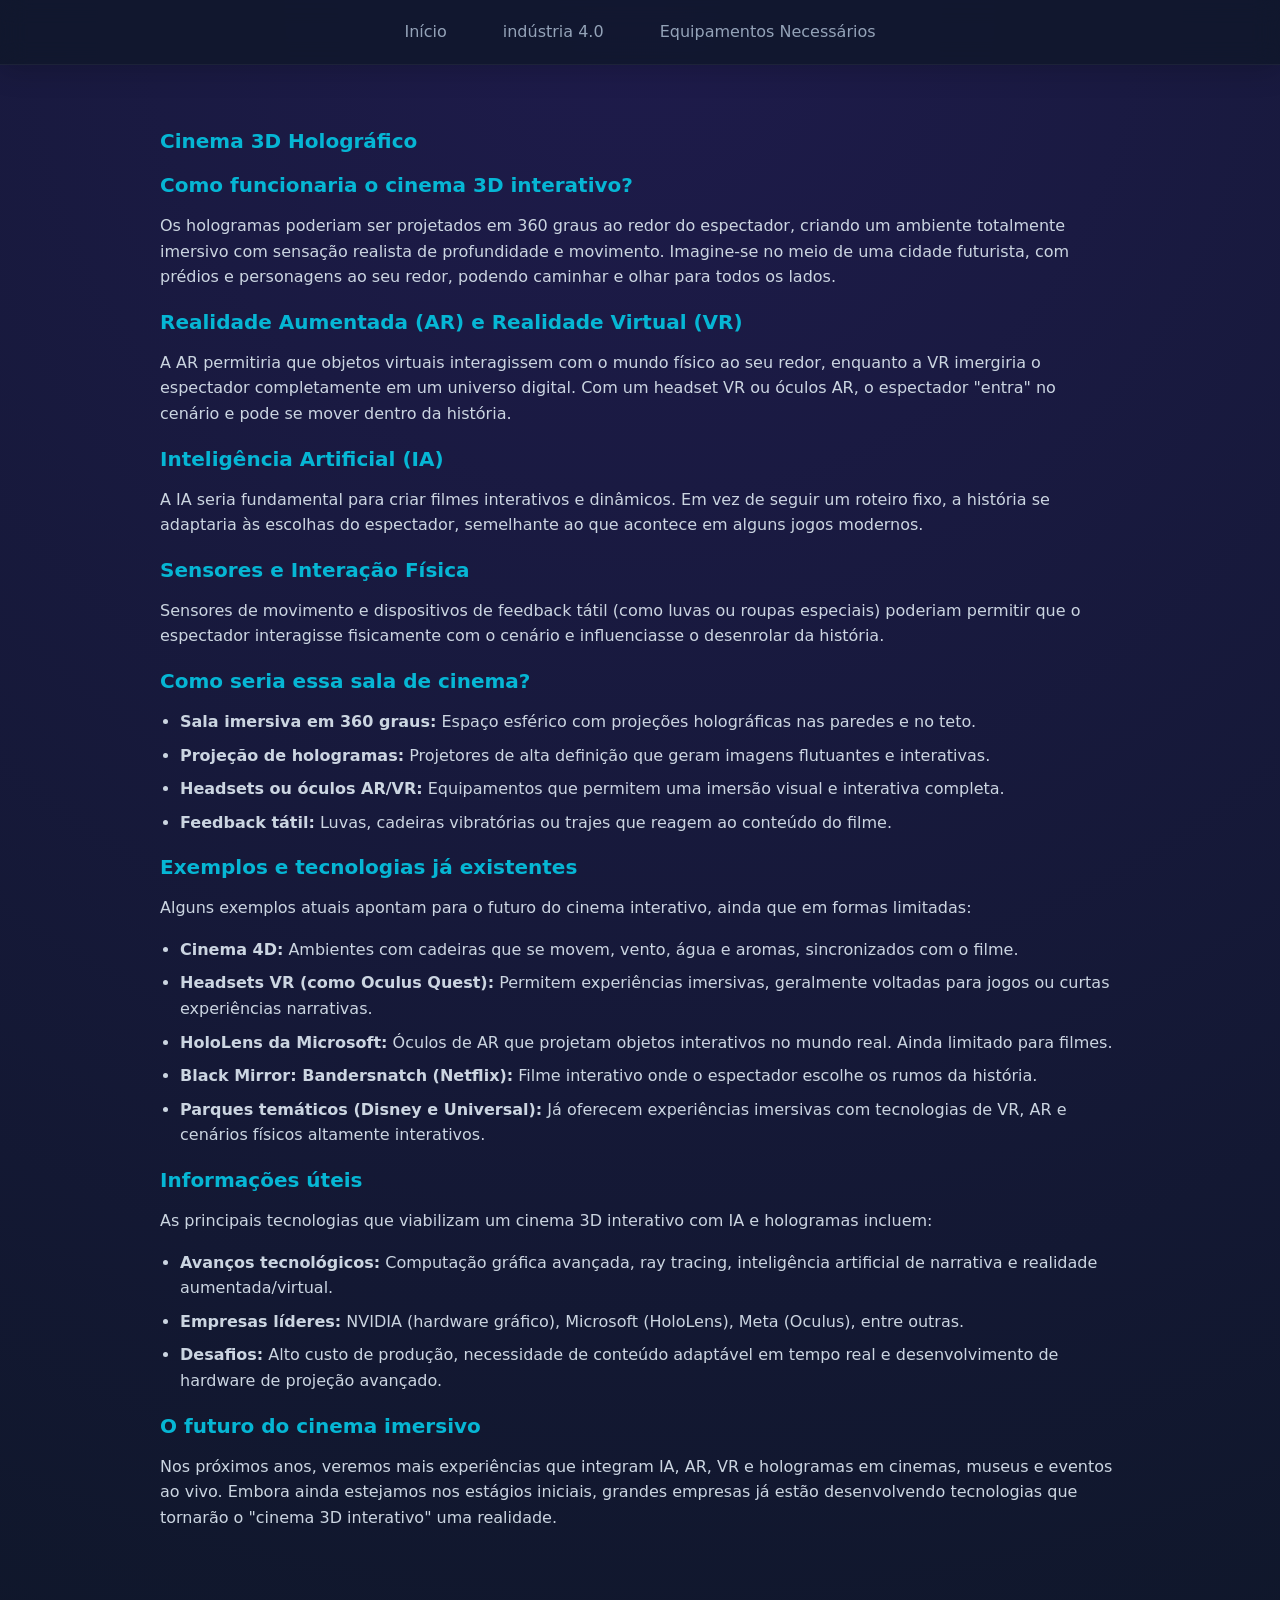
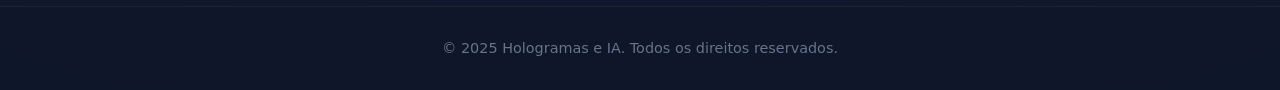
==== cinema3d.html @ 969d9fc0 "Add files via upload" ====
<!DOCTYPE html>
<html lang="pt-BR">
<head>
  <meta charset="UTF-8">
  <meta name="viewport" content="width=device-width, initial-scale=1.0">
  <title>Cinema 3D Holográfico</title>
  <link rel="stylesheet" href="style.css">
</head>
<body>
  <header>
    <nav class="navbar">
      <ul>
        <li><a href="index.html" class="botao-link">Início</a></li>
        <li><a href="ia.html" class="botao-link"> indústria 4.0</a></li>
        
        <li><a href="equipamentos.html" class="botao-link">Equipamentos Necessários</a></li>
      </ul>
    </nav>
  </header>

  <main>
    <section class="conteudo">
      <h2 class="conteudo__titulo">Cinema 3D Holográfico</h2>

      <h4 class="conteudo__titulo">Como funcionaria o cinema 3D interativo?</h4>
      <p class="conteudo__texto">
        Os hologramas poderiam ser projetados em 360 graus ao redor do espectador, criando um ambiente totalmente imersivo com sensação realista de profundidade e movimento.
        Imagine-se no meio de uma cidade futurista, com prédios e personagens ao seu redor, podendo caminhar e olhar para todos os lados.
      </p>

      <h4 class="conteudo__titulo">Realidade Aumentada (AR) e Realidade Virtual (VR)</h4>
      <p class="conteudo__texto">
        A AR permitiria que objetos virtuais interagissem com o mundo físico ao seu redor, enquanto a VR imergiria o espectador completamente em um universo digital.
        Com um headset VR ou óculos AR, o espectador "entra" no cenário e pode se mover dentro da história.
      </p>

      <h4 class="conteudo__titulo">Inteligência Artificial (IA)</h4>
      <p class="conteudo__texto">
        A IA seria fundamental para criar filmes interativos e dinâmicos. Em vez de seguir um roteiro fixo, a história se adaptaria às escolhas do espectador, semelhante ao que acontece em alguns jogos modernos.
      </p>

      <h4 class="conteudo__titulo">Sensores e Interação Física</h4>
      <p class="conteudo__texto">
        Sensores de movimento e dispositivos de feedback tátil (como luvas ou roupas especiais) poderiam permitir que o espectador interagisse fisicamente com o cenário e influenciasse o desenrolar da história.
      </p>

      <h4 class="conteudo__titulo">Como seria essa sala de cinema?</h4>
      <ul class="conteudo__lista">
        <li class="lista__item">
          <strong>Sala imersiva em 360 graus:</strong> Espaço esférico com projeções holográficas nas paredes e no teto.
        </li>
        <li class="lista__item">
          <strong>Projeção de hologramas:</strong> Projetores de alta definição que geram imagens flutuantes e interativas.
        </li>
        <li class="lista__item">
          <strong>Headsets ou óculos AR/VR:</strong> Equipamentos que permitem uma imersão visual e interativa completa.
        </li>
        <li class="lista__item">
          <strong>Feedback tátil:</strong> Luvas, cadeiras vibratórias ou trajes que reagem ao conteúdo do filme.
        </li>
      </ul>

      <h4 class="conteudo__titulo">Exemplos e tecnologias já existentes</h4>

      <p class="conteudo__texto">
        Alguns exemplos atuais apontam para o futuro do cinema interativo, ainda que em formas limitadas:
      </p>

      <ul class="conteudo__lista">
        <li class="lista__item">
          <strong>Cinema 4D:</strong> Ambientes com cadeiras que se movem, vento, água e aromas, sincronizados com o filme.
        </li>
        <li class="lista__item">
          <strong>Headsets VR (como Oculus Quest):</strong> Permitem experiências imersivas, geralmente voltadas para jogos ou curtas experiências narrativas.
        </li>
        <li class="lista__item">
          <strong>HoloLens da Microsoft:</strong> Óculos de AR que projetam objetos interativos no mundo real. Ainda limitado para filmes.
        </li>
        <li class="lista__item">
          <strong>Black Mirror: Bandersnatch (Netflix):</strong> Filme interativo onde o espectador escolhe os rumos da história.
        </li>
        <li class="lista__item">
          <strong>Parques temáticos (Disney e Universal):</strong> Já oferecem experiências imersivas com tecnologias de VR, AR e cenários físicos altamente interativos.
        </li>
      </ul>

      <h4 class="conteudo__titulo">Informações úteis</h4>
      <p class="conteudo__texto">
        As principais tecnologias que viabilizam um cinema 3D interativo com IA e hologramas incluem:
      </p>

      <ul class="conteudo__lista">
        <li class="lista__item">
          <strong>Avanços tecnológicos:</strong> Computação gráfica avançada, ray tracing, inteligência artificial de narrativa e realidade aumentada/virtual.
        </li>
        <li class="lista__item">
          <strong>Empresas líderes:</strong> NVIDIA (hardware gráfico), Microsoft (HoloLens), Meta (Oculus), entre outras.
        </li>
        <li class="lista__item">
          <strong>Desafios:</strong> Alto custo de produção, necessidade de conteúdo adaptável em tempo real e desenvolvimento de hardware de projeção avançado.
        </li>
      </ul>

      <h4 class="conteudo__titulo">O futuro do cinema imersivo</h4>
      <p class="conteudo__texto">
        Nos próximos anos, veremos mais experiências que integram IA, AR, VR e hologramas em cinemas, museus e eventos ao vivo.
        Embora ainda estejamos nos estágios iniciais, grandes empresas já estão desenvolvendo tecnologias que tornarão o "cinema 3D interativo" uma realidade.
      </p>
    </section>
  </main>

  <footer>
    <p>&copy; 2025 Hologramas e IA. Todos os direitos reservados.</p>
  </footer>

  <script src="script.js"></script>
</body>
</html>
---- style.css ----
/* ==========================================================================
   1. RESET & CONFIGURAÇÕES GERAIS
   ========================================================================== */
   * {
    margin: 0;
    padding: 0;
    box-sizing: border-box;
  }
  
  html {
    scroll-behavior: smooth;
  }
  
  body {
    /* Mantive o gradiente como fallback caso o vídeo falhe ou demore a carregar */
    background: radial-gradient(circle at top, #1e1b4b 0%, #0f172a 100%);
    font-family: system-ui, -apple-system, BlinkMacSystemFont, 'Segoe UI', Roboto, Oxygen, Ubuntu, Cantarell, sans-serif;
    color: #f8fafc;
    line-height: 1.6;
    text-rendering: optimizeLegibility;
    -webkit-font-smoothing: antialiased;
  }
  
  /* ==========================================================================
     1.1 VÍDEO DE FUNDO
     ========================================================================== */
  #video-fundo {
    position: fixed;
    top: 0;
    left: 0;
    width: 100vw;
    height: 100vh;
    object-fit: cover; /* Garante que o vídeo cubra a tela inteira sem distorcer */
    z-index: -1;       /* Joga o vídeo para trás de todo o conteúdo */
  }
  
  /* ==========================================================================
     2. NAVBAR (MENU DE NAVEGAÇÃO)
     ========================================================================== */
  .navbar {
    background-color: rgba(15, 23, 42, 0.8);
    backdrop-filter: blur(12px);
    -webkit-backdrop-filter: blur(12px);
    padding: 1.2rem 2rem;
    position: sticky;
    top: 0;
    z-index: 100;
    border-bottom: 1px solid rgba(255, 255, 255, 0.05);
    box-shadow: 0 4px 30px rgba(0, 0, 0, 0.2);
  }
  
  .navbar ul {
    list-style: none;
    display: flex;
    justify-content: center;
    align-items: center;
    gap: 24px;
  }
  
  /* Estilo sofisticado para os links do menu */
  .botao-link {
    color: #94a3b8;
    font-size: 1rem;
    font-weight: 500;
    text-decoration: none;
    padding: 8px 16px;
    border-radius: 8px;
    transition: all 0.25s ease;
  }
  
  .botao-link:hover {
    color: #06b6d4;
    background-color: rgba(6, 182, 212, 0.1);
  }
  
  /* Botão hambúrguer para mobile */
  .menu-toggle {
    display: none;
    background: none;
    border: none;
    color: #f8fafc;
    font-size: 1.75rem;
    position: absolute;
    top: 50%;
    right: 2rem;
    transform: translateY(-50%);
    cursor: pointer;
  }
  
  /* ==========================================================================
     3. LAYOUT PRINCIPAL & SEÇÕES
     ========================================================================== */
  main {
    max-width: 1000px;
    margin: 0 auto;
    padding: 60px 20px;
  }
  
  .content-section {
    margin-bottom: 40px;
    /* Ajustei a opacidade para 0.65 para o vídeo de fundo aparecer sutilmente através dos cards */
    background: rgba(30, 41, 59, 0.65);
    backdrop-filter: blur(4px); /* Efeito de vidro jateado bem leve nos cards */
    border: 1px solid rgba(255, 255, 255, 0.05);
    padding: 40px;
    border-radius: 16px;
    transition: transform 0.3s ease, border-color 0.3s ease;
  }
  
  .content-section:hover {
    transform: translateY(-4px);
    border-color: rgba(124, 58, 237, 0.3); /* Destaque roxo sutil ao passar o mouse */
  }
  
  .content-section h2 {
    font-size: 2rem;
    font-weight: 700;
    margin-bottom: 20px;
    color: #f8fafc;
    letter-spacing: -0.02em;
  }
  
  /* Textos internos das seções */
  .conteudo__titulo {
    font-size: 1.25rem;
    font-weight: 600;
    color: #06b6d4;
    margin-bottom: 12px;
  }
  
  .conteudo__texto {
    color: #cbd5e1;
    font-size: 1rem;
    margin-bottom: 16px;
  }
  
  .conteudo__lista {
    margin-left: 20px;
    color: #cbd5e1;
    margin-bottom: 16px;
  }
  
  .conteudo__lista li {
    margin-bottom: 8px;
  }
  
  /* Conteúdo que começa oculto */
  .content {
    margin-top: 20px;
    padding-top: 20px;
    border-top: 1px solid rgba(255, 255, 255, 0.05);
    color: #cbd5e1;
    display: none;
  }
  
  /* ==========================================================================
     4. BOTÕES DEAÇÃO (TOGGLE)
     ========================================================================== */
  .toggle-content {
    display: inline-flex;
    align-items: center;
    justify-content: center;
    background: linear-gradient(135deg, #7c3aed 0%, #6d28d9 100%);
    color: #ffffff;
    border: none;
    padding: 12px 28px;
    border-radius: 10px;
    font-size: 0.95rem;
    font-weight: 600;
    cursor: pointer;
    transition: all 0.25s ease;
    box-shadow: 0 4px 12px rgba(124, 58, 237, 0.25);
  }
  
  .toggle-content:hover {
    transform: translateY(-2px);
    box-shadow: 0 6px 20px rgba(124, 58, 237, 0.4);
    filter: brightness(1.1);
  }
  
  .toggle-content:active {
    transform: translateY(0);
  }
  
  /* ==========================================================================
     5. RODAPÉ (FOOTER)
     ========================================================================== */
  footer {
    /* Substituído o fundo sólido por um levemente transparente para combinar com a estética */
    background-color: rgba(15, 23, 42, 0.9);
    color: #64748b;
    padding: 30px 20px;
    text-align: center;
    font-size: 0.9rem;
    border-top: 1px solid rgba(255, 255, 255, 0.05);
  }
  
  /* ==========================================================================
     6. RESPONSIVIDADE (MOBILE)
     ========================================================================== */
  @media (max-width: 768px) {
    .menu-toggle {
      display: block;
    }
  
    .navbar {
      padding: 1rem;
    }
  
    .navbar ul {
      flex-direction: column;
      gap: 8px;
      display: none;
      width: 100%;
      margin-top: 20px;
      background-color: #0f172a;
      padding: 16px;
      border-radius: 12px;
      border: 1px solid rgba(255, 255, 255, 0.05);
    }
  
    .navbar ul.active {
      display: flex;
    }
  
    .botao-link {
      display: block;
      width: 100%;
      text-align: center;
      font-size: 1.1rem;
      padding: 12px;
    }
  
    main {
      padding: 40px 16px;
    }
  
    .content-section {
      padding: 24px 20px;
    }
  
    .content-section h2 {
      font-size: 1.6rem;
    }
  
    .toggle-content {
      width: 100%;
    }
  }
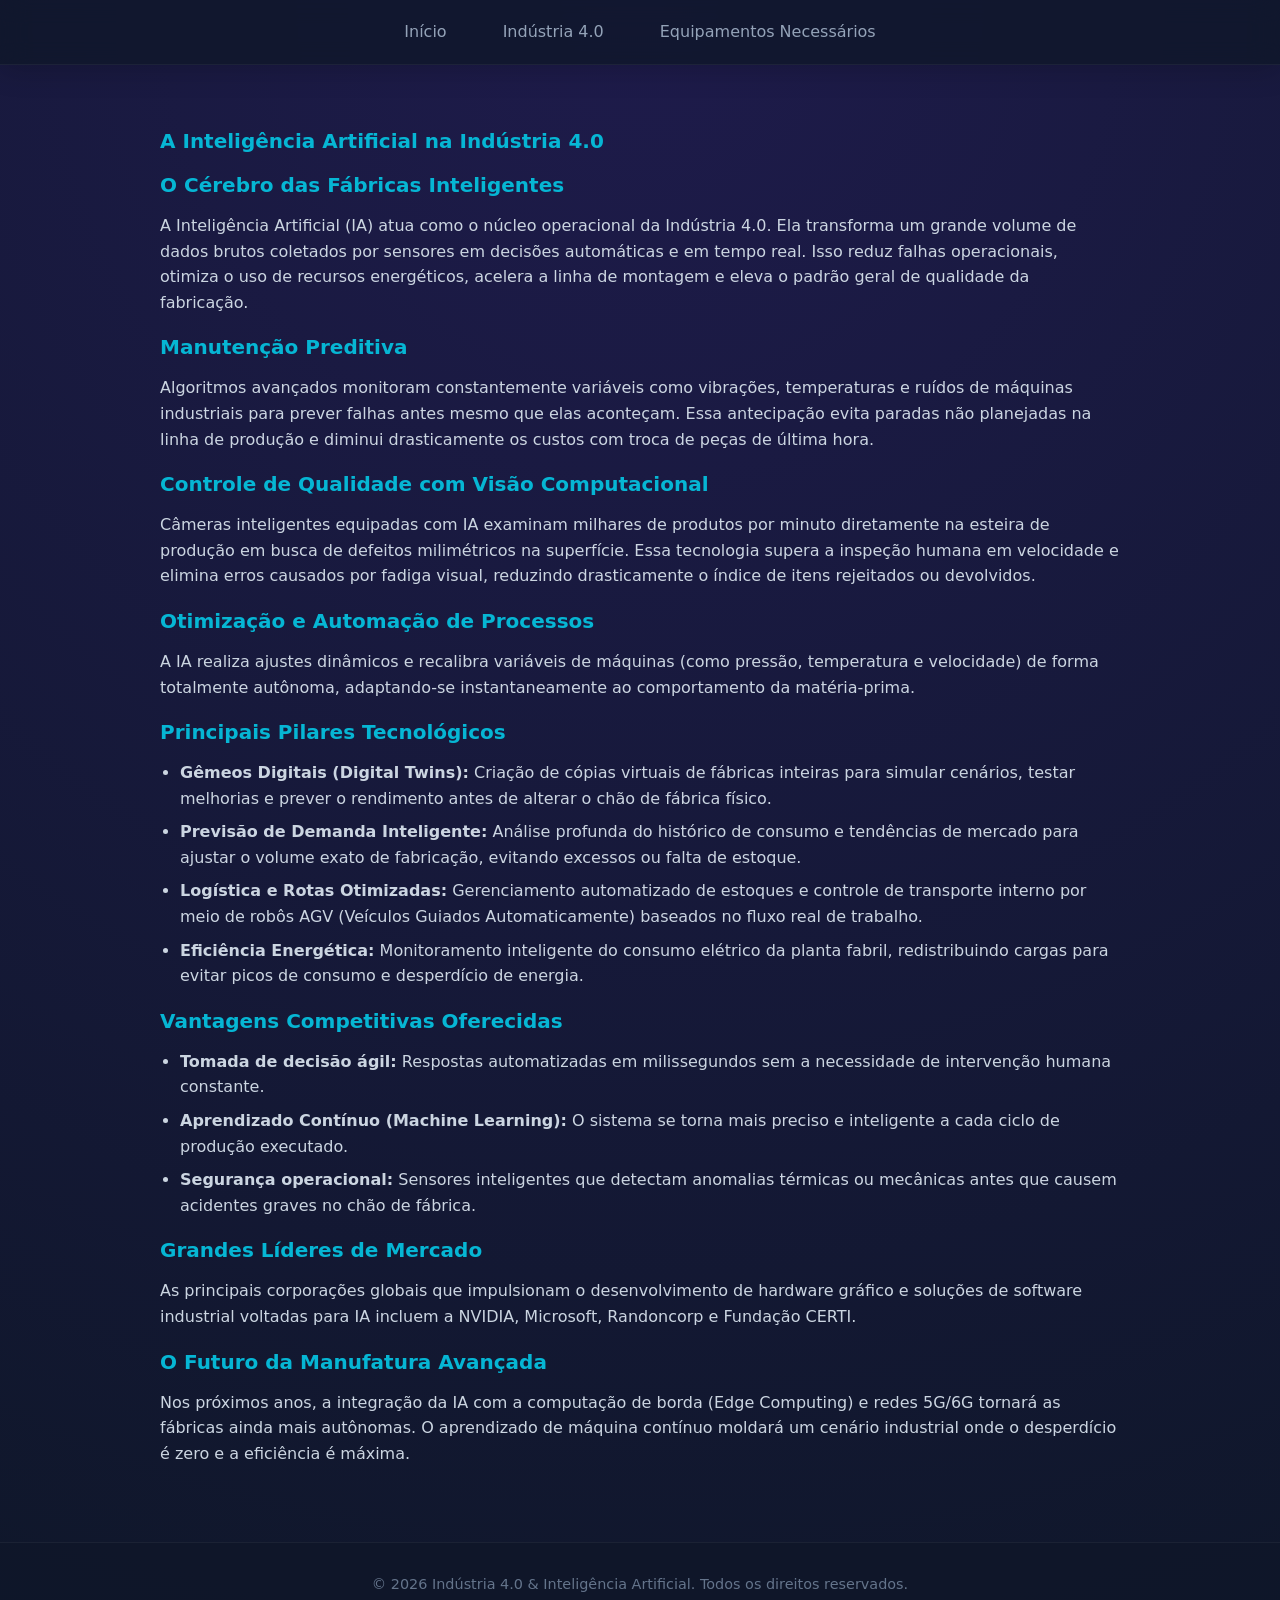
==== commit be66872a: "Add files via upload" ====
--- a/cinema3d.html
+++ b/cinema3d.html
@@ -3,7 +3,7 @@
 <head>
   <meta charset="UTF-8">
   <meta name="viewport" content="width=device-width, initial-scale=1.0">
-  <title>Cinema 3D Holográfico</title>
+  <title>IA na Indústria 4.0</title>
   <link rel="stylesheet" href="style.css">
 </head>
 <body>
@@ -11,8 +11,7 @@
     <nav class="navbar">
       <ul>
         <li><a href="index.html" class="botao-link">Início</a></li>
-        <li><a href="ia.html" class="botao-link"> indústria 4.0</a></li>
-        
+        <li><a href="ia.html" class="botao-link">Indústria 4.0</a></li>
         <li><a href="equipamentos.html" class="botao-link">Equipamentos Necessários</a></li>
       </ul>
     </nav>
@@ -20,97 +19,71 @@
 
   <main>
     <section class="conteudo">
-      <h2 class="conteudo__titulo">Cinema 3D Holográfico</h2>
+      <h2 class="conteudo__titulo">A Inteligência Artificial na Indústria 4.0</h2>
 
-      <h4 class="conteudo__titulo">Como funcionaria o cinema 3D interativo?</h4>
+      <h4 class="conteudo__titulo">O Cérebro das Fábricas Inteligentes</h4>
       <p class="conteudo__texto">
-        Os hologramas poderiam ser projetados em 360 graus ao redor do espectador, criando um ambiente totalmente imersivo com sensação realista de profundidade e movimento.
-        Imagine-se no meio de uma cidade futurista, com prédios e personagens ao seu redor, podendo caminhar e olhar para todos os lados.
+        A Inteligência Artificial (IA) atua como o núcleo operacional da Indústria 4.0. Ela transforma um grande volume de dados brutos coletados por sensores em decisões automáticas e em tempo real. Isso reduz falhas operacionais, otimiza o uso de recursos energéticos, acelera a linha de montagem e eleva o padrão geral de qualidade da fabricação.
       </p>
 
-      <h4 class="conteudo__titulo">Realidade Aumentada (AR) e Realidade Virtual (VR)</h4>
+      <h4 class="conteudo__titulo">Manutenção Preditiva</h4>
       <p class="conteudo__texto">
-        A AR permitiria que objetos virtuais interagissem com o mundo físico ao seu redor, enquanto a VR imergiria o espectador completamente em um universo digital.
-        Com um headset VR ou óculos AR, o espectador "entra" no cenário e pode se mover dentro da história.
+        Algoritmos avançados monitoram constantemente variáveis como vibrações, temperaturas e ruídos de máquinas industriais para prever falhas antes mesmo que elas aconteçam. Essa antecipação evita paradas não planejadas na linha de produção e diminui drasticamente os custos com troca de peças de última hora.
       </p>
 
-      <h4 class="conteudo__titulo">Inteligência Artificial (IA)</h4>
+      <h4 class="conteudo__titulo">Controle de Qualidade com Visão Computacional</h4>
       <p class="conteudo__texto">
-        A IA seria fundamental para criar filmes interativos e dinâmicos. Em vez de seguir um roteiro fixo, a história se adaptaria às escolhas do espectador, semelhante ao que acontece em alguns jogos modernos.
+        Câmeras inteligentes equipadas com IA examinam milhares de produtos por minuto diretamente na esteira de produção em busca de defeitos milimétricos na superfície. Essa tecnologia supera a inspeção humana em velocidade e elimina erros causados por fadiga visual, reduzindo drasticamente o índice de itens rejeitados ou devolvidos.
       </p>
 
-      <h4 class="conteudo__titulo">Sensores e Interação Física</h4>
+      <h4 class="conteudo__titulo">Otimização e Automação de Processos</h4>
       <p class="conteudo__texto">
-        Sensores de movimento e dispositivos de feedback tátil (como luvas ou roupas especiais) poderiam permitir que o espectador interagisse fisicamente com o cenário e influenciasse o desenrolar da história.
+        A IA realiza ajustes dinâmicos e recalibra variáveis de máquinas (como pressão, temperatura e velocidade) de forma totalmente autônoma, adaptando-se instantaneamente ao comportamento da matéria-prima.
       </p>
 
-      <h4 class="conteudo__titulo">Como seria essa sala de cinema?</h4>
+      <h4 class="conteudo__titulo">Principais Pilares Tecnológicos</h4>
       <ul class="conteudo__lista">
         <li class="lista__item">
-          <strong>Sala imersiva em 360 graus:</strong> Espaço esférico com projeções holográficas nas paredes e no teto.
+          <strong>Gêmeos Digitais (Digital Twins):</strong> Criação de cópias virtuais de fábricas inteiras para simular cenários, testar melhorias e prever o rendimento antes de alterar o chão de fábrica físico.
         </li>
         <li class="lista__item">
-          <strong>Projeção de hologramas:</strong> Projetores de alta definição que geram imagens flutuantes e interativas.
+          <strong>Previsão de Demanda Inteligente:</strong> Análise profunda do histórico de consumo e tendências de mercado para ajustar o volume exato de fabricação, evitando excessos ou falta de estoque.
         </li>
         <li class="lista__item">
-          <strong>Headsets ou óculos AR/VR:</strong> Equipamentos que permitem uma imersão visual e interativa completa.
+          <strong>Logística e Rotas Otimizadas:</strong> Gerenciamento automatizado de estoques e controle de transporte interno por meio de robôs AGV (Veículos Guiados Automaticamente) baseados no fluxo real de trabalho.
         </li>
         <li class="lista__item">
-          <strong>Feedback tátil:</strong> Luvas, cadeiras vibratórias ou trajes que reagem ao conteúdo do filme.
+          <strong>Eficiência Energética:</strong> Monitoramento inteligente do consumo elétrico da planta fabril, redistribuindo cargas para evitar picos de consumo e desperdício de energia.
         </li>
       </ul>
 
-      <h4 class="conteudo__titulo">Exemplos e tecnologias já existentes</h4>
-
-      <p class="conteudo__texto">
-        Alguns exemplos atuais apontam para o futuro do cinema interativo, ainda que em formas limitadas:
-      </p>
-
+      <h4 class="conteudo__titulo">Vantagens Competitivas Oferecidas</h4>
       <ul class="conteudo__lista">
         <li class="lista__item">
-          <strong>Cinema 4D:</strong> Ambientes com cadeiras que se movem, vento, água e aromas, sincronizados com o filme.
+          <strong>Tomada de decisão ágil:</strong> Respostas automatizadas em milissegundos sem a necessidade de intervenção humana constante.
         </li>
         <li class="lista__item">
-          <strong>Headsets VR (como Oculus Quest):</strong> Permitem experiências imersivas, geralmente voltadas para jogos ou curtas experiências narrativas.
+          <strong>Aprendizado Contínuo (Machine Learning):</strong> O sistema se torna mais preciso e inteligente a cada ciclo de produção executado.
         </li>
         <li class="lista__item">
-          <strong>HoloLens da Microsoft:</strong> Óculos de AR que projetam objetos interativos no mundo real. Ainda limitado para filmes.
-        </li>
-        <li class="lista__item">
-          <strong>Black Mirror: Bandersnatch (Netflix):</strong> Filme interativo onde o espectador escolhe os rumos da história.
-        </li>
-        <li class="lista__item">
-          <strong>Parques temáticos (Disney e Universal):</strong> Já oferecem experiências imersivas com tecnologias de VR, AR e cenários físicos altamente interativos.
+          <strong>Segurança operacional:</strong> Sensores inteligentes que detectam anomalias térmicas ou mecânicas antes que causem acidentes graves no chão de fábrica.
         </li>
       </ul>
 
-      <h4 class="conteudo__titulo">Informações úteis</h4>
+      <h4 class="conteudo__titulo">Grandes Líderes de Mercado</h4>
       <p class="conteudo__texto">
-        As principais tecnologias que viabilizam um cinema 3D interativo com IA e hologramas incluem:
+        As principais corporações globais que impulsionam o desenvolvimento de hardware gráfico e soluções de software industrial voltadas para IA incluem a NVIDIA, Microsoft, Randoncorp e Fundação CERTI.
       </p>
 
-      <ul class="conteudo__lista">
-        <li class="lista__item">
-          <strong>Avanços tecnológicos:</strong> Computação gráfica avançada, ray tracing, inteligência artificial de narrativa e realidade aumentada/virtual.
-        </li>
-        <li class="lista__item">
-          <strong>Empresas líderes:</strong> NVIDIA (hardware gráfico), Microsoft (HoloLens), Meta (Oculus), entre outras.
-        </li>
-        <li class="lista__item">
-          <strong>Desafios:</strong> Alto custo de produção, necessidade de conteúdo adaptável em tempo real e desenvolvimento de hardware de projeção avançado.
-        </li>
-      </ul>
-
-      <h4 class="conteudo__titulo">O futuro do cinema imersivo</h4>
+      <h4 class="conteudo__titulo">O Futuro da Manufatura Avançada</h4>
       <p class="conteudo__texto">
-        Nos próximos anos, veremos mais experiências que integram IA, AR, VR e hologramas em cinemas, museus e eventos ao vivo.
-        Embora ainda estejamos nos estágios iniciais, grandes empresas já estão desenvolvendo tecnologias que tornarão o "cinema 3D interativo" uma realidade.
+        Nos próximos anos, a integração da IA com a computação de borda (Edge Computing) e redes 5G/6G tornará as fábricas ainda mais autônomas. O aprendizado de máquina contínuo moldará um cenário industrial onde o desperdício é zero e a eficiência é máxima.
       </p>
     </section>
   </main>
 
   <footer>
-    <p>&copy; 2025 Hologramas e IA. Todos os direitos reservados.</p>
+    <p>&copy; 2026 Indústria 4.0 & Inteligência Artificial. Todos os direitos reservados.</p>
   </footer>
 
   <script src="script.js"></script>
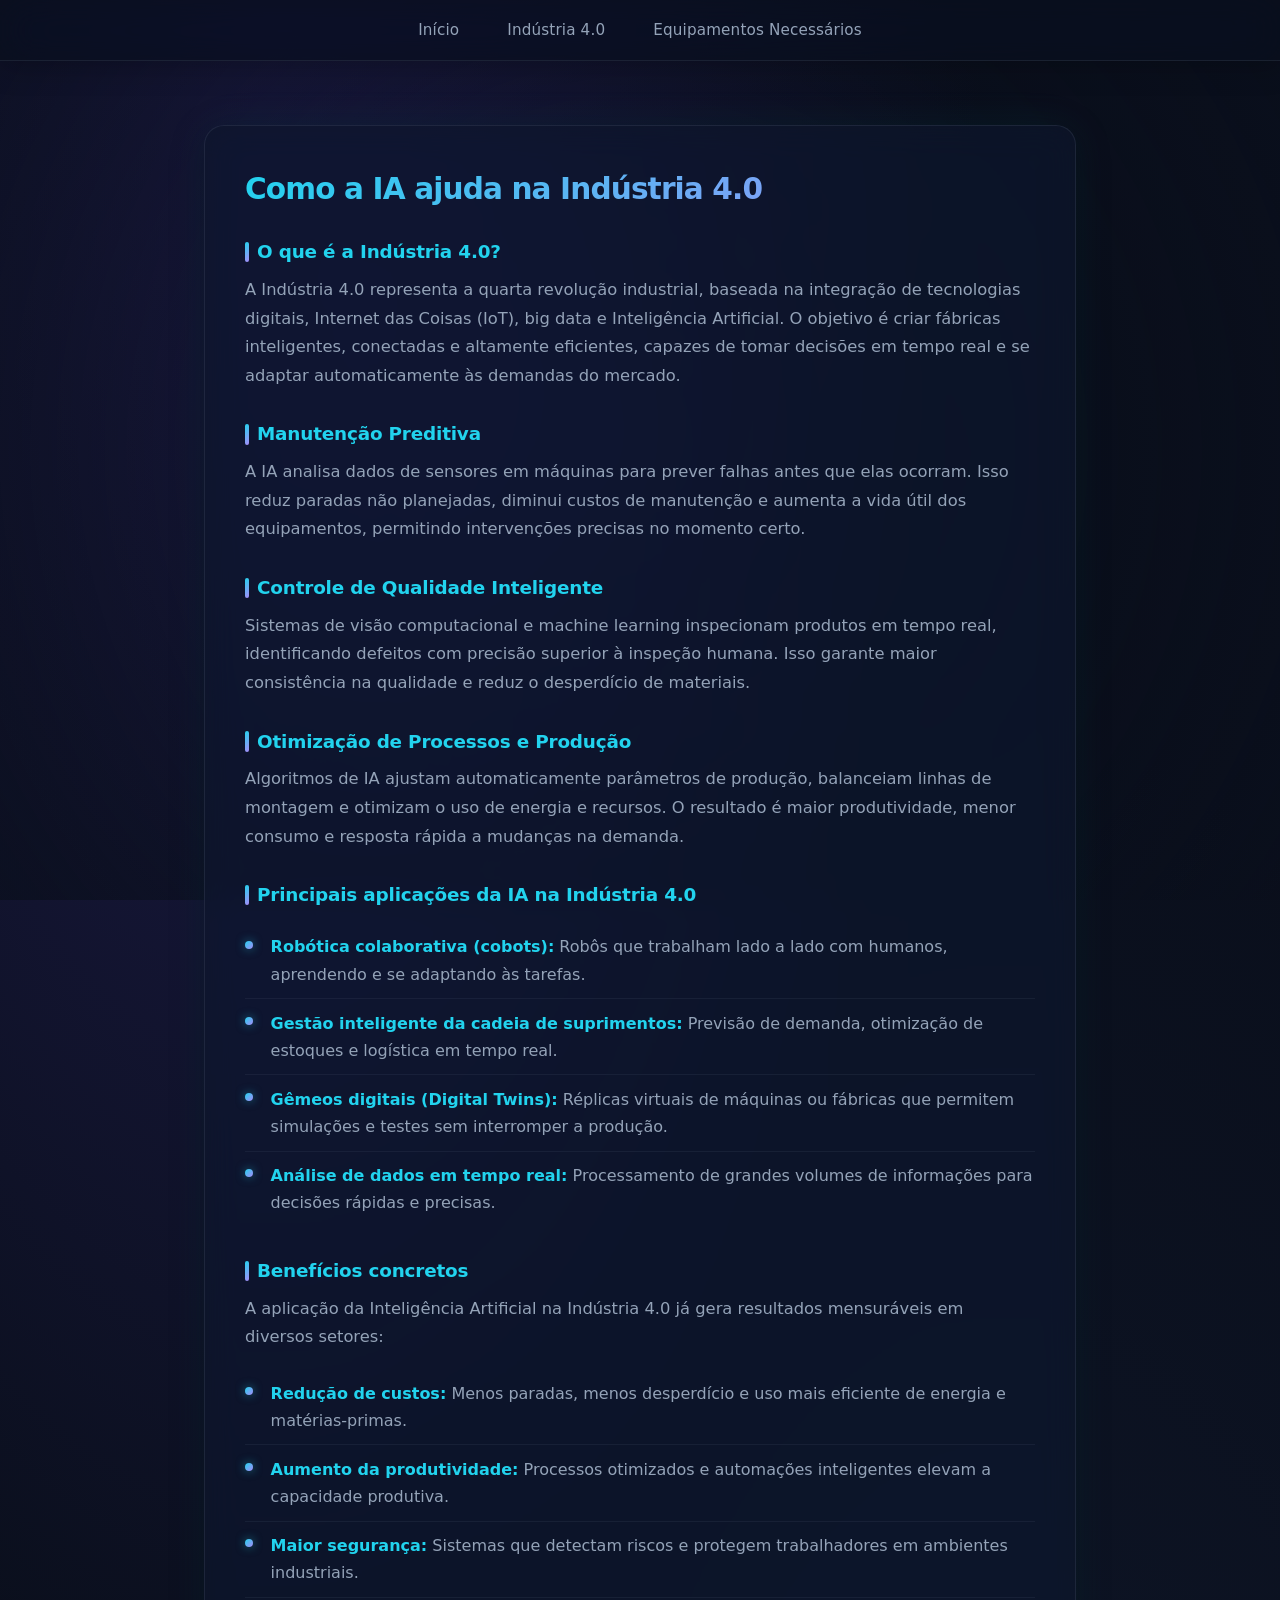
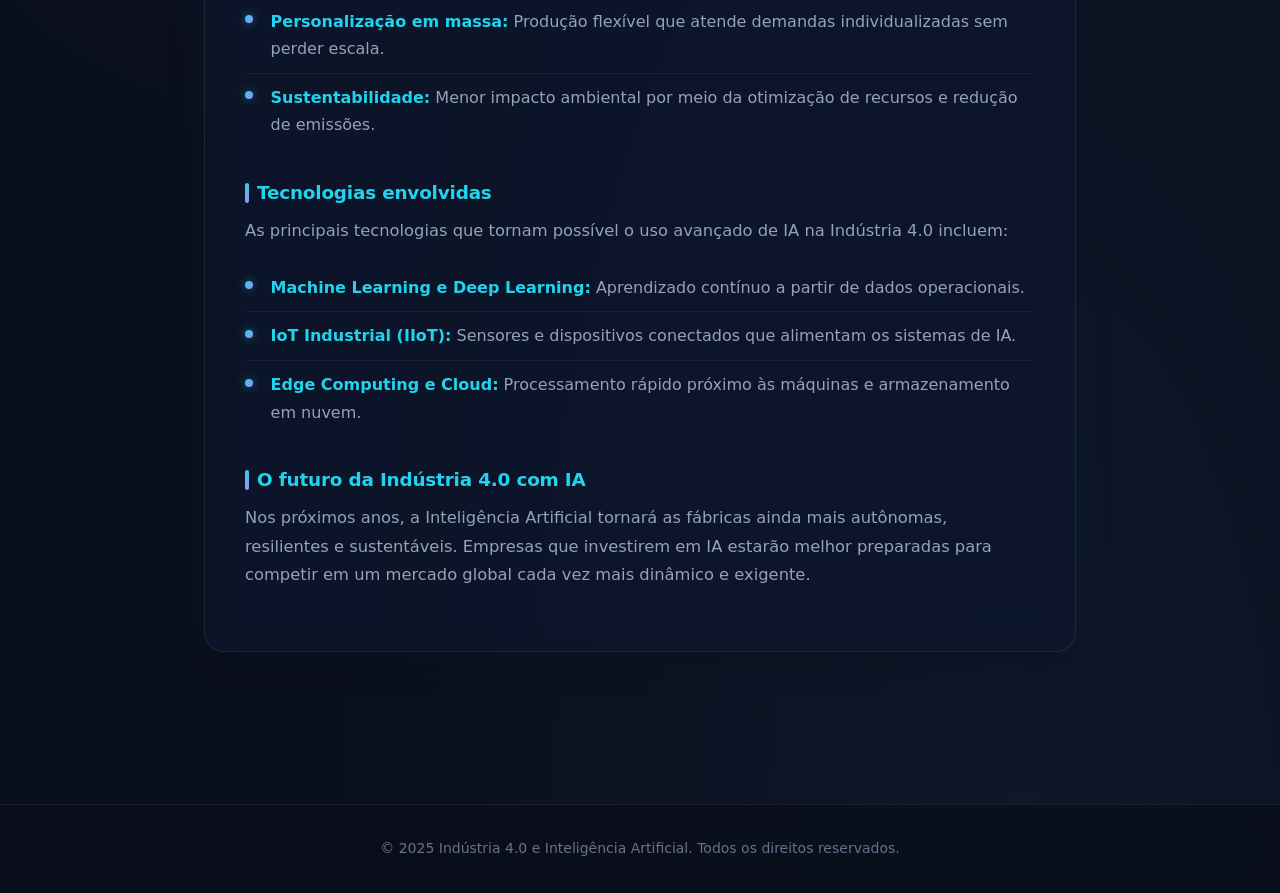
==== commit aac9617f: "Add files via upload" ====
--- a/cinema3d.html
+++ b/cinema3d.html
@@ -12,6 +12,7 @@
       <ul>
         <li><a href="index.html" class="botao-link">Início</a></li>
         <li><a href="ia.html" class="botao-link">Indústria 4.0</a></li>
+        
         <li><a href="equipamentos.html" class="botao-link">Equipamentos Necessários</a></li>
       </ul>
     </nav>
@@ -19,73 +20,101 @@
 
   <main>
     <section class="conteudo">
-      <h2 class="conteudo__titulo">A Inteligência Artificial na Indústria 4.0</h2>
+      <h2 class="conteudo__titulo">Como a IA ajuda na Indústria 4.0</h2>
 
-      <h4 class="conteudo__titulo">O Cérebro das Fábricas Inteligentes</h4>
+      <h4 class="conteudo__titulo">O que é a Indústria 4.0?</h4>
       <p class="conteudo__texto">
-        A Inteligência Artificial (IA) atua como o núcleo operacional da Indústria 4.0. Ela transforma um grande volume de dados brutos coletados por sensores em decisões automáticas e em tempo real. Isso reduz falhas operacionais, otimiza o uso de recursos energéticos, acelera a linha de montagem e eleva o padrão geral de qualidade da fabricação.
+        A Indústria 4.0 representa a quarta revolução industrial, baseada na integração de tecnologias digitais, Internet das Coisas (IoT), big data e Inteligência Artificial. 
+        O objetivo é criar fábricas inteligentes, conectadas e altamente eficientes, capazes de tomar decisões em tempo real e se adaptar automaticamente às demandas do mercado.
       </p>
 
       <h4 class="conteudo__titulo">Manutenção Preditiva</h4>
       <p class="conteudo__texto">
-        Algoritmos avançados monitoram constantemente variáveis como vibrações, temperaturas e ruídos de máquinas industriais para prever falhas antes mesmo que elas aconteçam. Essa antecipação evita paradas não planejadas na linha de produção e diminui drasticamente os custos com troca de peças de última hora.
+        A IA analisa dados de sensores em máquinas para prever falhas antes que elas ocorram. Isso reduz paradas não planejadas, diminui custos de manutenção e aumenta a vida útil dos equipamentos, 
+        permitindo intervenções precisas no momento certo.
       </p>
 
-      <h4 class="conteudo__titulo">Controle de Qualidade com Visão Computacional</h4>
+      <h4 class="conteudo__titulo">Controle de Qualidade Inteligente</h4>
       <p class="conteudo__texto">
-        Câmeras inteligentes equipadas com IA examinam milhares de produtos por minuto diretamente na esteira de produção em busca de defeitos milimétricos na superfície. Essa tecnologia supera a inspeção humana em velocidade e elimina erros causados por fadiga visual, reduzindo drasticamente o índice de itens rejeitados ou devolvidos.
+        Sistemas de visão computacional e machine learning inspecionam produtos em tempo real, identificando defeitos com precisão superior à inspeção humana. 
+        Isso garante maior consistência na qualidade e reduz o desperdício de materiais.
       </p>
 
-      <h4 class="conteudo__titulo">Otimização e Automação de Processos</h4>
+      <h4 class="conteudo__titulo">Otimização de Processos e Produção</h4>
       <p class="conteudo__texto">
-        A IA realiza ajustes dinâmicos e recalibra variáveis de máquinas (como pressão, temperatura e velocidade) de forma totalmente autônoma, adaptando-se instantaneamente ao comportamento da matéria-prima.
+        Algoritmos de IA ajustam automaticamente parâmetros de produção, balanceiam linhas de montagem e otimizam o uso de energia e recursos. 
+        O resultado é maior produtividade, menor consumo e resposta rápida a mudanças na demanda.
       </p>
 
-      <h4 class="conteudo__titulo">Principais Pilares Tecnológicos</h4>
+      <h4 class="conteudo__titulo">Principais aplicações da IA na Indústria 4.0</h4>
       <ul class="conteudo__lista">
         <li class="lista__item">
-          <strong>Gêmeos Digitais (Digital Twins):</strong> Criação de cópias virtuais de fábricas inteiras para simular cenários, testar melhorias e prever o rendimento antes de alterar o chão de fábrica físico.
+          <strong>Robótica colaborativa (cobots):</strong> Robôs que trabalham lado a lado com humanos, aprendendo e se adaptando às tarefas.
         </li>
         <li class="lista__item">
-          <strong>Previsão de Demanda Inteligente:</strong> Análise profunda do histórico de consumo e tendências de mercado para ajustar o volume exato de fabricação, evitando excessos ou falta de estoque.
+          <strong>Gestão inteligente da cadeia de suprimentos:</strong> Previsão de demanda, otimização de estoques e logística em tempo real.
         </li>
         <li class="lista__item">
-          <strong>Logística e Rotas Otimizadas:</strong> Gerenciamento automatizado de estoques e controle de transporte interno por meio de robôs AGV (Veículos Guiados Automaticamente) baseados no fluxo real de trabalho.
+          <strong>Gêmeos digitais (Digital Twins):</strong> Réplicas virtuais de máquinas ou fábricas que permitem simulações e testes sem interromper a produção.
         </li>
         <li class="lista__item">
-          <strong>Eficiência Energética:</strong> Monitoramento inteligente do consumo elétrico da planta fabril, redistribuindo cargas para evitar picos de consumo e desperdício de energia.
+          <strong>Análise de dados em tempo real:</strong> Processamento de grandes volumes de informações para decisões rápidas e precisas.
         </li>
       </ul>
 
-      <h4 class="conteudo__titulo">Vantagens Competitivas Oferecidas</h4>
+      <h4 class="conteudo__titulo">Benefícios concretos</h4>
+
+      <p class="conteudo__texto">
+        A aplicação da Inteligência Artificial na Indústria 4.0 já gera resultados mensuráveis em diversos setores:
+      </p>
+
       <ul class="conteudo__lista">
         <li class="lista__item">
-          <strong>Tomada de decisão ágil:</strong> Respostas automatizadas em milissegundos sem a necessidade de intervenção humana constante.
+          <strong>Redução de custos:</strong> Menos paradas, menos desperdício e uso mais eficiente de energia e matérias-primas.
         </li>
         <li class="lista__item">
-          <strong>Aprendizado Contínuo (Machine Learning):</strong> O sistema se torna mais preciso e inteligente a cada ciclo de produção executado.
+          <strong>Aumento da produtividade:</strong> Processos otimizados e automações inteligentes elevam a capacidade produtiva.
         </li>
         <li class="lista__item">
-          <strong>Segurança operacional:</strong> Sensores inteligentes que detectam anomalias térmicas ou mecânicas antes que causem acidentes graves no chão de fábrica.
+          <strong>Maior segurança:</strong> Sistemas que detectam riscos e protegem trabalhadores em ambientes industriais.
+        </li>
+        <li class="lista__item">
+          <strong>Personalização em massa:</strong> Produção flexível que atende demandas individualizadas sem perder escala.
+        </li>
+        <li class="lista__item">
+          <strong>Sustentabilidade:</strong> Menor impacto ambiental por meio da otimização de recursos e redução de emissões.
         </li>
       </ul>
 
-      <h4 class="conteudo__titulo">Grandes Líderes de Mercado</h4>
+      <h4 class="conteudo__titulo">Tecnologias envolvidas</h4>
       <p class="conteudo__texto">
-        As principais corporações globais que impulsionam o desenvolvimento de hardware gráfico e soluções de software industrial voltadas para IA incluem a NVIDIA, Microsoft, Randoncorp e Fundação CERTI.
+        As principais tecnologias que tornam possível o uso avançado de IA na Indústria 4.0 incluem:
       </p>
 
-      <h4 class="conteudo__titulo">O Futuro da Manufatura Avançada</h4>
+      <ul class="conteudo__lista">
+        <li class="lista__item">
+          <strong>Machine Learning e Deep Learning:</strong> Aprendizado contínuo a partir de dados operacionais.
+        </li>
+        <li class="lista__item">
+          <strong>IoT Industrial (IIoT):</strong> Sensores e dispositivos conectados que alimentam os sistemas de IA.
+        </li>
+        <li class="lista__item">
+          <strong>Edge Computing e Cloud:</strong> Processamento rápido próximo às máquinas e armazenamento em nuvem.
+        </li>
+      </ul>
+
+      <h4 class="conteudo__titulo">O futuro da Indústria 4.0 com IA</h4>
       <p class="conteudo__texto">
-        Nos próximos anos, a integração da IA com a computação de borda (Edge Computing) e redes 5G/6G tornará as fábricas ainda mais autônomas. O aprendizado de máquina contínuo moldará um cenário industrial onde o desperdício é zero e a eficiência é máxima.
+        Nos próximos anos, a Inteligência Artificial tornará as fábricas ainda mais autônomas, resilientes e sustentáveis. 
+        Empresas que investirem em IA estarão melhor preparadas para competir em um mercado global cada vez mais dinâmico e exigente.
       </p>
     </section>
   </main>
 
   <footer>
-    <p>&copy; 2026 Indústria 4.0 & Inteligência Artificial. Todos os direitos reservados.</p>
+    <p>&copy; 2025 Indústria 4.0 e Inteligência Artificial. Todos os direitos reservados.</p>
   </footer>
 
   <script src="script.js"></script>
 </body>
-</html>
+</html>
--- a/style.css
+++ b/style.css
@@ -1,249 +1,484 @@
 /* ==========================================================================
    1. RESET & CONFIGURAÇÕES GERAIS
    ========================================================================== */
-   * {
-    margin: 0;
-    padding: 0;
-    box-sizing: border-box;
-  }
-  
-  html {
-    scroll-behavior: smooth;
-  }
-  
-  body {
-    /* Mantive o gradiente como fallback caso o vídeo falhe ou demore a carregar */
-    background: radial-gradient(circle at top, #1e1b4b 0%, #0f172a 100%);
-    font-family: system-ui, -apple-system, BlinkMacSystemFont, 'Segoe UI', Roboto, Oxygen, Ubuntu, Cantarell, sans-serif;
-    color: #f8fafc;
-    line-height: 1.6;
-    text-rendering: optimizeLegibility;
-    -webkit-font-smoothing: antialiased;
-  }
-  
-  /* ==========================================================================
-     1.1 VÍDEO DE FUNDO
-     ========================================================================== */
-  #video-fundo {
-    position: fixed;
-    top: 0;
-    left: 0;
-    width: 100vw;
-    height: 100vh;
-    object-fit: cover; /* Garante que o vídeo cubra a tela inteira sem distorcer */
-    z-index: -1;       /* Joga o vídeo para trás de todo o conteúdo */
-  }
-  
-  /* ==========================================================================
-     2. NAVBAR (MENU DE NAVEGAÇÃO)
-     ========================================================================== */
+*,
+*::before,
+*::after {
+  margin: 0;
+  padding: 0;
+  box-sizing: border-box;
+}
+
+:root {
+  --bg-deep: #0a0f1c;
+  --bg-card: rgba(15, 23, 42, 0.72);
+  --bg-card-hover: rgba(30, 41, 59, 0.85);
+  --border-subtle: rgba(148, 163, 184, 0.12);
+  --border-glow: rgba(6, 182, 212, 0.35);
+  --text-primary: #f1f5f9;
+  --text-secondary: #94a3b8;
+  --text-muted: #64748b;
+  --accent-cyan: #22d3ee;
+  --accent-cyan-soft: rgba(34, 211, 238, 0.12);
+  --accent-purple: #a78bfa;
+  --accent-purple-soft: rgba(167, 139, 250, 0.15);
+  --gradient-primary: linear-gradient(135deg, #22d3ee 0%, #a78bfa 100%);
+  --gradient-button: linear-gradient(135deg, #7c3aed 0%, #2563eb 100%);
+  --shadow-soft: 0 8px 32px rgba(0, 0, 0, 0.35);
+  --shadow-glow: 0 0 40px rgba(34, 211, 238, 0.08);
+  --radius-md: 12px;
+  --radius-lg: 20px;
+  --transition: 0.3s cubic-bezier(0.4, 0, 0.2, 1);
+}
+
+html {
+  scroll-behavior: smooth;
+}
+
+body {
+  background: radial-gradient(ellipse at 20% 0%, #1e1b4b 0%, transparent 50%),
+              radial-gradient(ellipse at 80% 100%, #0f172a 0%, transparent 50%),
+              var(--bg-deep);
+  font-family: 'Inter', system-ui, -apple-system, BlinkMacSystemFont, 'Segoe UI', Roboto, sans-serif;
+  color: var(--text-primary);
+  line-height: 1.7;
+  text-rendering: optimizeLegibility;
+  -webkit-font-smoothing: antialiased;
+  -moz-osx-font-smoothing: grayscale;
+  min-height: 100vh;
+}
+
+/* ==========================================================================
+   1.1 VÍDEO DE FUNDO
+   ========================================================================== */
+#video-fundo {
+  position: fixed;
+  inset: 0;
+  width: 100vw;
+  height: 100vh;
+  object-fit: cover;
+  z-index: -2;
+  opacity: 0.35;
+  pointer-events: none;
+}
+
+/* Overlay sutil sobre o vídeo para legibilidade */
+body::before {
+  content: '';
+  position: fixed;
+  inset: 0;
+  background: radial-gradient(circle at center, transparent 0%, rgba(10, 15, 28, 0.7) 100%);
+  z-index: -1;
+  pointer-events: none;
+}
+
+/* ==========================================================================
+   2. NAVBAR
+   ========================================================================== */
+.navbar {
+  background: rgba(10, 15, 28, 0.75);
+  backdrop-filter: blur(20px) saturate(180%);
+  -webkit-backdrop-filter: blur(20px) saturate(180%);
+  padding: 1rem 2.5rem;
+  position: sticky;
+  top: 0;
+  z-index: 1000;
+  border-bottom: 1px solid var(--border-subtle);
+  box-shadow: 0 4px 30px rgba(0, 0, 0, 0.25);
+}
+
+.navbar ul {
+  list-style: none;
+  display: flex;
+  justify-content: center;
+  align-items: center;
+  gap: 8px;
+  flex-wrap: wrap;
+}
+
+.botao-link {
+  position: relative;
+  color: var(--text-secondary);
+  font-size: 0.95rem;
+  font-weight: 500;
+  text-decoration: none;
+  padding: 10px 20px;
+  border-radius: 999px;
+  transition: all var(--transition);
+  letter-spacing: 0.01em;
+}
+
+.botao-link::after {
+  content: '';
+  position: absolute;
+  bottom: 6px;
+  left: 50%;
+  width: 0;
+  height: 2px;
+  background: var(--gradient-primary);
+  border-radius: 2px;
+  transform: translateX(-50%);
+  transition: width var(--transition);
+}
+
+.botao-link:hover {
+  color: var(--accent-cyan);
+  background: var(--accent-cyan-soft);
+}
+
+.botao-link:hover::after {
+  width: 40%;
+}
+
+/* Botão hambúrguer */
+.menu-toggle {
+  display: none;
+  background: none;
+  border: none;
+  color: var(--text-primary);
+  font-size: 1.75rem;
+  position: absolute;
+  top: 50%;
+  right: 1.5rem;
+  transform: translateY(-50%);
+  cursor: pointer;
+  z-index: 1001;
+  transition: color var(--transition);
+}
+
+.menu-toggle:hover {
+  color: var(--accent-cyan);
+}
+
+/* ==========================================================================
+   3. LAYOUT PRINCIPAL
+   ========================================================================== */
+main {
+  max-width: 920px;
+  margin: 0 auto;
+  padding: 4rem 1.5rem 5rem;
+}
+
+.conteudo,
+.content-section {
+  background: var(--bg-card);
+  backdrop-filter: blur(16px) saturate(160%);
+  -webkit-backdrop-filter: blur(16px) saturate(160%);
+  border: 1px solid var(--border-subtle);
+  border-radius: var(--radius-lg);
+  padding: 2.75rem 2.5rem;
+  margin-bottom: 2.5rem;
+  box-shadow: var(--shadow-soft), var(--shadow-glow);
+  transition: transform var(--transition), border-color var(--transition), box-shadow var(--transition);
+}
+
+.conteudo:hover,
+.content-section:hover {
+  transform: translateY(-6px);
+  border-color: var(--border-glow);
+  box-shadow: 0 16px 48px rgba(0, 0, 0, 0.4), 0 0 60px rgba(34, 211, 238, 0.1);
+}
+
+/* Títulos principais */
+.conteudo__titulo,
+.content-section h2 {
+  font-size: 1.85rem;
+  font-weight: 700;
+  letter-spacing: -0.03em;
+  margin-bottom: 1.25rem;
+  background: var(--gradient-primary);
+  -webkit-background-clip: text;
+  background-clip: text;
+  color: transparent;
+  line-height: 1.3;
+}
+
+/* Subtítulos (h4) */
+h4.conteudo__titulo {
+  font-size: 1.15rem;
+  font-weight: 600;
+  margin-top: 2rem;
+  margin-bottom: 0.75rem;
+  color: var(--accent-cyan);
+  background: none;
+  -webkit-background-clip: unset;
+  background-clip: unset;
+  letter-spacing: -0.01em;
+  display: flex;
+  align-items: center;
+  gap: 0.5rem;
+}
+
+h4.conteudo__titulo::before {
+  content: '';
+  display: inline-block;
+  width: 4px;
+  height: 1.1em;
+  background: var(--gradient-primary);
+  border-radius: 4px;
+  flex-shrink: 0;
+}
+
+.conteudo__texto {
+  color: var(--text-secondary);
+  font-size: 1.02rem;
+  margin-bottom: 1.1rem;
+  line-height: 1.75;
+}
+
+.conteudo__texto strong {
+  color: var(--text-primary);
+  font-weight: 600;
+}
+
+/* Listas */
+.conteudo__lista {
+  list-style: none;
+  margin: 1rem 0 1.5rem;
+  padding: 0;
+}
+
+.conteudo__lista .lista__item,
+.conteudo__lista li {
+  position: relative;
+  padding: 0.65rem 0 0.65rem 1.6rem;
+  color: var(--text-secondary);
+  font-size: 1rem;
+  border-bottom: 1px solid rgba(148, 163, 184, 0.08);
+  transition: color var(--transition), padding-left var(--transition);
+}
+
+.conteudo__lista .lista__item:last-child,
+.conteudo__lista li:last-child {
+  border-bottom: none;
+}
+
+.conteudo__lista .lista__item::before,
+.conteudo__lista li::before {
+  content: '';
+  position: absolute;
+  left: 0;
+  top: 1.1rem;
+  width: 8px;
+  height: 8px;
+  background: var(--gradient-primary);
+  border-radius: 50%;
+  box-shadow: 0 0 10px rgba(34, 211, 238, 0.5);
+}
+
+.conteudo__lista .lista__item:hover,
+.conteudo__lista li:hover {
+  color: var(--text-primary);
+  padding-left: 1.85rem;
+}
+
+.conteudo__lista strong {
+  color: var(--accent-cyan);
+  font-weight: 600;
+}
+
+/* Bloco de código */
+.conteudo__codigo,
+pre.conteudo__codigo {
+  background: rgba(2, 6, 23, 0.85);
+  border: 1px solid rgba(34, 211, 238, 0.15);
+  border-radius: var(--radius-md);
+  padding: 1.5rem;
+  margin: 1.25rem 0 1.75rem;
+  overflow-x: auto;
+  font-family: 'JetBrains Mono', 'Fira Code', 'Cascadia Code', ui-monospace, monospace;
+  font-size: 0.875rem;
+  line-height: 1.65;
+  color: #e2e8f0;
+  box-shadow: inset 0 0 30px rgba(0, 0, 0, 0.3);
+}
+
+.conteudo__codigo code {
+  font-family: inherit;
+  color: inherit;
+}
+
+/* Conteúdo oculto (toggle) */
+.content {
+  margin-top: 1.5rem;
+  padding-top: 1.5rem;
+  border-top: 1px solid var(--border-subtle);
+  color: var(--text-secondary);
+  display: none;
+  animation: fadeIn 0.4s ease;
+}
+
+@keyframes fadeIn {
+  from { opacity: 0; transform: translateY(8px); }
+  to { opacity: 1; transform: translateY(0); }
+}
+
+/* ==========================================================================
+   4. BOTÕES
+   ========================================================================== */
+.toggle-content {
+  display: inline-flex;
+  align-items: center;
+  justify-content: center;
+  gap: 0.5rem;
+  background: var(--gradient-button);
+  color: #ffffff;
+  border: none;
+  padding: 0.85rem 1.75rem;
+  border-radius: 999px;
+  font-size: 0.95rem;
+  font-weight: 600;
+  cursor: pointer;
+  transition: all var(--transition);
+  box-shadow: 0 4px 20px rgba(124, 58, 237, 0.35);
+  letter-spacing: 0.02em;
+}
+
+.toggle-content:hover {
+  transform: translateY(-3px) scale(1.02);
+  box-shadow: 0 8px 28px rgba(124, 58, 237, 0.5);
+  filter: brightness(1.08);
+}
+
+.toggle-content:active {
+  transform: translateY(-1px) scale(0.98);
+}
+
+/* ==========================================================================
+   5. RODAPÉ
+   ========================================================================== */
+footer {
+  background: rgba(10, 15, 28, 0.9);
+  backdrop-filter: blur(12px);
+  color: var(--text-muted);
+  padding: 2rem 1.5rem;
+  text-align: center;
+  font-size: 0.875rem;
+  border-top: 1px solid var(--border-subtle);
+  margin-top: 2rem;
+}
+
+footer a {
+  color: var(--accent-cyan);
+  text-decoration: none;
+  transition: color var(--transition);
+}
+
+footer a:hover {
+  color: var(--accent-purple);
+}
+
+/* ==========================================================================
+   6. RESPONSIVIDADE
+   ========================================================================== */
+@media (max-width: 768px) {
+  .menu-toggle {
+    display: block;
+  }
+
   .navbar {
-    background-color: rgba(15, 23, 42, 0.8);
-    backdrop-filter: blur(12px);
-    -webkit-backdrop-filter: blur(12px);
-    padding: 1.2rem 2rem;
-    position: sticky;
-    top: 0;
-    z-index: 100;
-    border-bottom: 1px solid rgba(255, 255, 255, 0.05);
-    box-shadow: 0 4px 30px rgba(0, 0, 0, 0.2);
-  }
-  
+    padding: 1rem 1.25rem;
+  }
+
   .navbar ul {
-    list-style: none;
+    display: none;
+    flex-direction: column;
+    gap: 6px;
+    width: 100%;
+    margin-top: 1rem;
+    padding: 1rem;
+    background: rgba(15, 23, 42, 0.95);
+    border-radius: var(--radius-md);
+    border: 1px solid var(--border-subtle);
+  }
+
+  .navbar ul.active {
     display: flex;
-    justify-content: center;
-    align-items: center;
-    gap: 24px;
-  }
-  
-  /* Estilo sofisticado para os links do menu */
+  }
+
   .botao-link {
-    color: #94a3b8;
-    font-size: 1rem;
-    font-weight: 500;
-    text-decoration: none;
-    padding: 8px 16px;
-    border-radius: 8px;
-    transition: all 0.25s ease;
-  }
-  
-  .botao-link:hover {
-    color: #06b6d4;
-    background-color: rgba(6, 182, 212, 0.1);
-  }
-  
-  /* Botão hambúrguer para mobile */
-  .menu-toggle {
+    display: block;
+    width: 100%;
+    text-align: center;
+    padding: 14px 16px;
+    font-size: 1.05rem;
+    border-radius: var(--radius-md);
+  }
+
+  .botao-link::after {
     display: none;
-    background: none;
-    border: none;
-    color: #f8fafc;
-    font-size: 1.75rem;
-    position: absolute;
-    top: 50%;
-    right: 2rem;
-    transform: translateY(-50%);
-    cursor: pointer;
-  }
-  
-  /* ==========================================================================
-     3. LAYOUT PRINCIPAL & SEÇÕES
-     ========================================================================== */
+  }
+
   main {
-    max-width: 1000px;
-    margin: 0 auto;
-    padding: 60px 20px;
-  }
-  
+    padding: 2.5rem 1rem 3.5rem;
+  }
+
+  .conteudo,
   .content-section {
-    margin-bottom: 40px;
-    /* Ajustei a opacidade para 0.65 para o vídeo de fundo aparecer sutilmente através dos cards */
-    background: rgba(30, 41, 59, 0.65);
-    backdrop-filter: blur(4px); /* Efeito de vidro jateado bem leve nos cards */
-    border: 1px solid rgba(255, 255, 255, 0.05);
-    padding: 40px;
+    padding: 1.75rem 1.35rem;
     border-radius: 16px;
-    transition: transform 0.3s ease, border-color 0.3s ease;
-  }
-  
-  .content-section:hover {
-    transform: translateY(-4px);
-    border-color: rgba(124, 58, 237, 0.3); /* Destaque roxo sutil ao passar o mouse */
-  }
-  
+  }
+
+  .conteudo__titulo,
   .content-section h2 {
-    font-size: 2rem;
-    font-weight: 700;
-    margin-bottom: 20px;
-    color: #f8fafc;
-    letter-spacing: -0.02em;
-  }
-  
-  /* Textos internos das seções */
-  .conteudo__titulo {
-    font-size: 1.25rem;
-    font-weight: 600;
-    color: #06b6d4;
-    margin-bottom: 12px;
-  }
-  
+    font-size: 1.5rem;
+  }
+
+  h4.conteudo__titulo {
+    font-size: 1.05rem;
+  }
+
+  .toggle-content {
+    width: 100%;
+  }
+
+  .conteudo__codigo,
+  pre.conteudo__codigo {
+    padding: 1.1rem;
+    font-size: 0.8rem;
+  }
+}
+
+@media (max-width: 480px) {
+  .conteudo__titulo,
+  .content-section h2 {
+    font-size: 1.35rem;
+  }
+
   .conteudo__texto {
-    color: #cbd5e1;
-    font-size: 1rem;
-    margin-bottom: 16px;
-  }
-  
-  .conteudo__lista {
-    margin-left: 20px;
-    color: #cbd5e1;
-    margin-bottom: 16px;
-  }
-  
-  .conteudo__lista li {
-    margin-bottom: 8px;
-  }
-  
-  /* Conteúdo que começa oculto */
-  .content {
-    margin-top: 20px;
-    padding-top: 20px;
-    border-top: 1px solid rgba(255, 255, 255, 0.05);
-    color: #cbd5e1;
-    display: none;
-  }
-  
-  /* ==========================================================================
-     4. BOTÕES DEAÇÃO (TOGGLE)
-     ========================================================================== */
-  .toggle-content {
-    display: inline-flex;
-    align-items: center;
-    justify-content: center;
-    background: linear-gradient(135deg, #7c3aed 0%, #6d28d9 100%);
-    color: #ffffff;
-    border: none;
-    padding: 12px 28px;
-    border-radius: 10px;
-    font-size: 0.95rem;
-    font-weight: 600;
-    cursor: pointer;
-    transition: all 0.25s ease;
-    box-shadow: 0 4px 12px rgba(124, 58, 237, 0.25);
-  }
-  
-  .toggle-content:hover {
-    transform: translateY(-2px);
-    box-shadow: 0 6px 20px rgba(124, 58, 237, 0.4);
-    filter: brightness(1.1);
-  }
-  
-  .toggle-content:active {
-    transform: translateY(0);
-  }
-  
-  /* ==========================================================================
-     5. RODAPÉ (FOOTER)
-     ========================================================================== */
-  footer {
-    /* Substituído o fundo sólido por um levemente transparente para combinar com a estética */
-    background-color: rgba(15, 23, 42, 0.9);
-    color: #64748b;
-    padding: 30px 20px;
-    text-align: center;
-    font-size: 0.9rem;
-    border-top: 1px solid rgba(255, 255, 255, 0.05);
-  }
-  
-  /* ==========================================================================
-     6. RESPONSIVIDADE (MOBILE)
-     ========================================================================== */
-  @media (max-width: 768px) {
-    .menu-toggle {
-      display: block;
-    }
-  
-    .navbar {
-      padding: 1rem;
-    }
-  
-    .navbar ul {
-      flex-direction: column;
-      gap: 8px;
-      display: none;
-      width: 100%;
-      margin-top: 20px;
-      background-color: #0f172a;
-      padding: 16px;
-      border-radius: 12px;
-      border: 1px solid rgba(255, 255, 255, 0.05);
-    }
-  
-    .navbar ul.active {
-      display: flex;
-    }
-  
-    .botao-link {
-      display: block;
-      width: 100%;
-      text-align: center;
-      font-size: 1.1rem;
-      padding: 12px;
-    }
-  
-    main {
-      padding: 40px 16px;
-    }
-  
-    .content-section {
-      padding: 24px 20px;
-    }
-  
-    .content-section h2 {
-      font-size: 1.6rem;
-    }
-  
-    .toggle-content {
-      width: 100%;
-    }
-  }+    font-size: 0.98rem;
+  }
+}
+
+/* ==========================================================================
+   7. DETALHES EXTRAS (acessibilidade & polish)
+   ========================================================================== */
+::selection {
+  background: rgba(34, 211, 238, 0.3);
+  color: #f8fafc;
+}
+
+a:focus-visible,
+button:focus-visible {
+  outline: 2px solid var(--accent-cyan);
+  outline-offset: 3px;
+}
+
+/* Scrollbar moderna */
+::-webkit-scrollbar {
+  width: 8px;
+  height: 8px;
+}
+
+::-webkit-scrollbar-track {
+  background: var(--bg-deep);
+}
+
+::-webkit-scrollbar-thumb {
+  background: linear-gradient(180deg, #22d3ee, #a78bfa);
+  border-radius: 10px;
+}
+
+::-webkit-scrollbar-thumb:hover {
+  background: linear-gradient(180deg, #67e8f9, #c4b5fd);
+}
